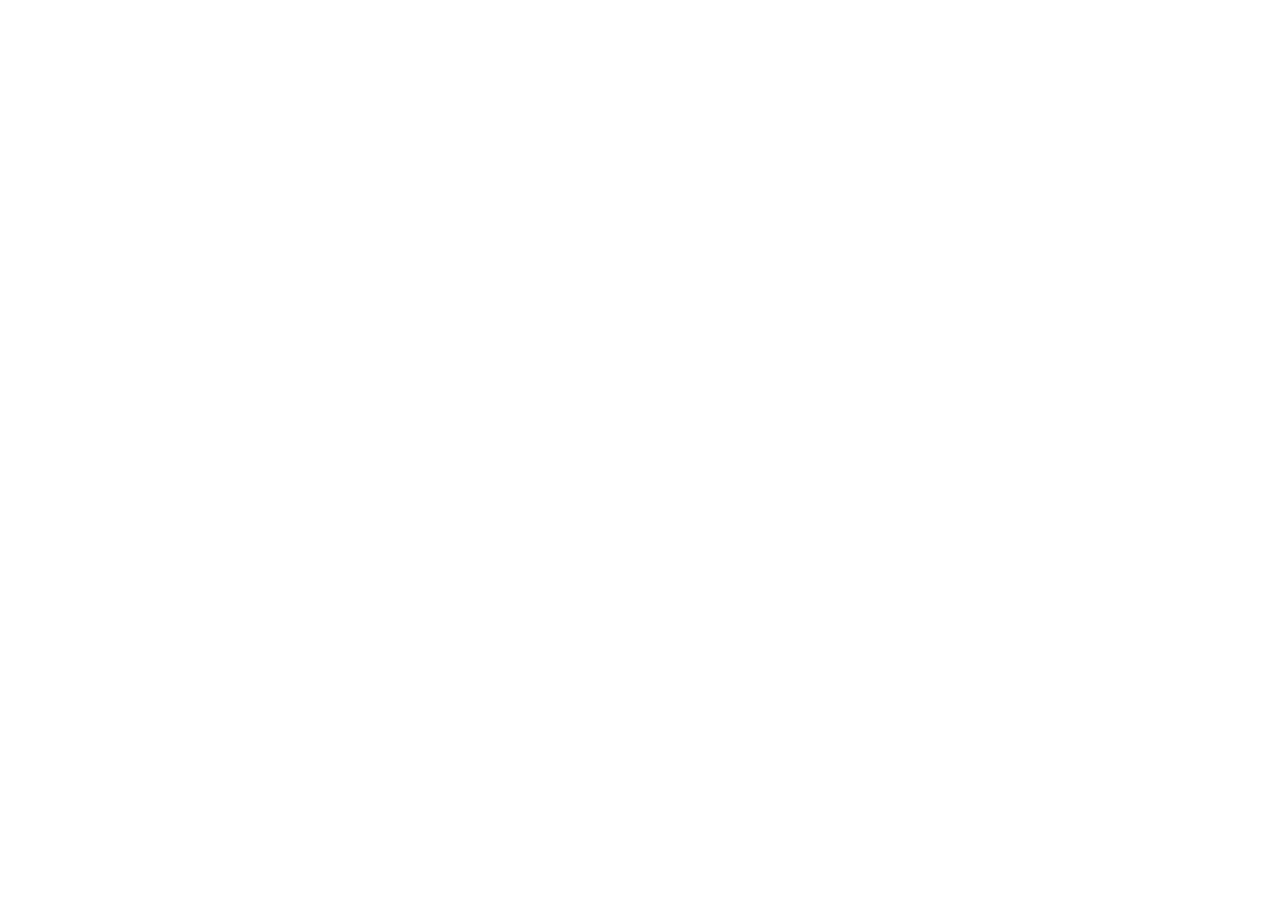
==== index.html @ 5392789a "Groundwork for showing detail view" ====
<!DOCTYPE html>
<html>
  <head>
    <meta http-equiv="Content-Type" content="text/html; charset=utf-8" />
    <meta http-equiv="X-UA-Compatible" content="IE=edge">
    <meta name="viewport" content="width=device-width, height=device-height, initial-scale=1, maximum-scale=1">
    <title>graphito</title>
    <link href="lib/bootstrap-3.3.5-dist/css/bootstrap.min.css" rel="stylesheet">
    <meta name="mobile-web-app-capable" content="yes">
    <meta name="apple-mobile-web-app-capable" content="yes">
    <link rel="shortcut icon" href="favicon.ico" type="image/x-icon">
    <link rel="icon" href="favicon.ico" type="image/x-icon">
    <link href="index.css" rel="stylesheet">
  </head>
  <body>
    <div id="container">
      <button id="node-detail-button" type="button" class="btn btn-primary btn-lg hidden">View Details</button> 
    </div>

    <div class="modal fade" id="myModal" tabindex="-1" role="dialog" aria-labelledby="myModalLabel">
      <div class="modal-dialog" role="document">
        <div class="modal-content">
          <div class="modal-header">
            <button type="button" class="close" data-dismiss="modal" aria-label="Close"><span aria-hidden="true">&times;</span></button>
            <h4 class="modal-title" id="myModalLabel">Modal title</h4>
          </div>
          <div class="modal-body">
            ...
          </div>
          <div class="modal-footer">
            <button type="button" class="btn btn-default" data-dismiss="modal">Close</button>
            <button type="button" class="btn btn-primary">Save changes</button>
          </div>
        </div>
      </div>
    </div> 

    <script src="lib/jquery-1.11.3.min.js" type="text/javascript"></script>
    <script src="lib/bootstrap-3.3.5-dist/js/bootstrap.min.js" type="text/javascript"></script>
    <script src="lib/d3.min.js" type="text/javascript"></script>
    <script src="lib/rx.all.min.js" type="text/javascript"></script>
    <script src="lib/hammer.min.js" type="text/javascript"></script>
    <script src="release/graphito.js" type="text/javascript"></script>
    <script type="text/javascript">
      graphito.core.inhabit('#container', '#node-detail-button', '#myModal',
                            {gilbertGraph: [25, 0.08], scale: 4});
//      graphito.core.inhabit('#container', '#node-detail-button', {graphFile: "miserables.json",
//                                                                  scale: 8});
    </script>
  </body>
</html>
---- index.css ----
#container {
  position: absolute;
  left: 0;
  top: 0;
}

#node-detail-button {
  position: absolute;
  left: 50%;
  bottom: 60px;
}
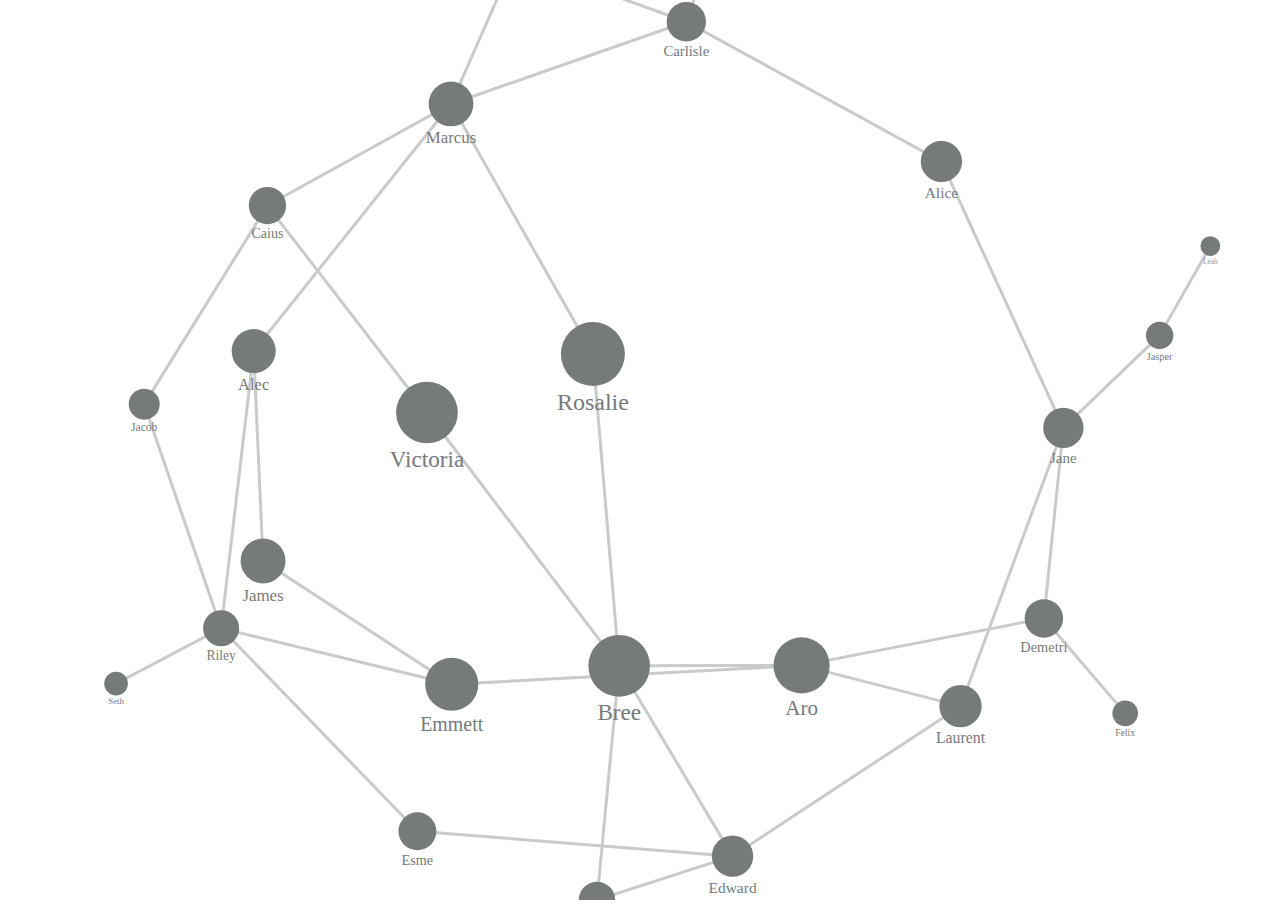
==== commit 83a34309: "Add mugshots" ====
--- a/index.html
+++ b/index.html
@@ -25,11 +25,13 @@
             <h4 class="modal-title" id="myModalLabel">Modal title</h4>
           </div>
           <div class="modal-body">
-            ...
+            <div class="center-children">
+              <img class="mugshot">
+            </div>
+            <div class="container-fluid properties"></div>
           </div>
           <div class="modal-footer">
             <button type="button" class="btn btn-default" data-dismiss="modal">Close</button>
-            <button type="button" class="btn btn-primary">Save changes</button>
           </div>
         </div>
       </div>
@@ -42,10 +44,14 @@
     <script src="lib/hammer.min.js" type="text/javascript"></script>
     <script src="release/graphito.js" type="text/javascript"></script>
     <script type="text/javascript">
-      graphito.core.inhabit('#container', '#node-detail-button', '#myModal',
-                            {gilbertGraph: [25, 0.08], scale: 4});
-//      graphito.core.inhabit('#container', '#node-detail-button', {graphFile: "miserables.json",
-//                                                                  scale: 8});
+      function displayGraph(opts) {
+        graphito.core.inhabit('#container', '#node-detail-button', '#myModal', opts);
+      }
+
+      var GILBERT = {gilbertGraph: [25, 0.08], scale: 4};
+      var MISERABLES = {graphFile: "miserables.json", scale: 8};
+
+      displayGraph(GILBERT);
     </script>
   </body>
 </html>
--- a/index.css
+++ b/index.css
@@ -9,3 +9,15 @@
   left: 50%;
   bottom: 60px;
 }
+
+.center-children {
+  text-align: center;
+}
+
+.mugshot {
+  padding-bottom: 15px;
+}
+
+.property {
+  margin-bottom: 10px;
+}
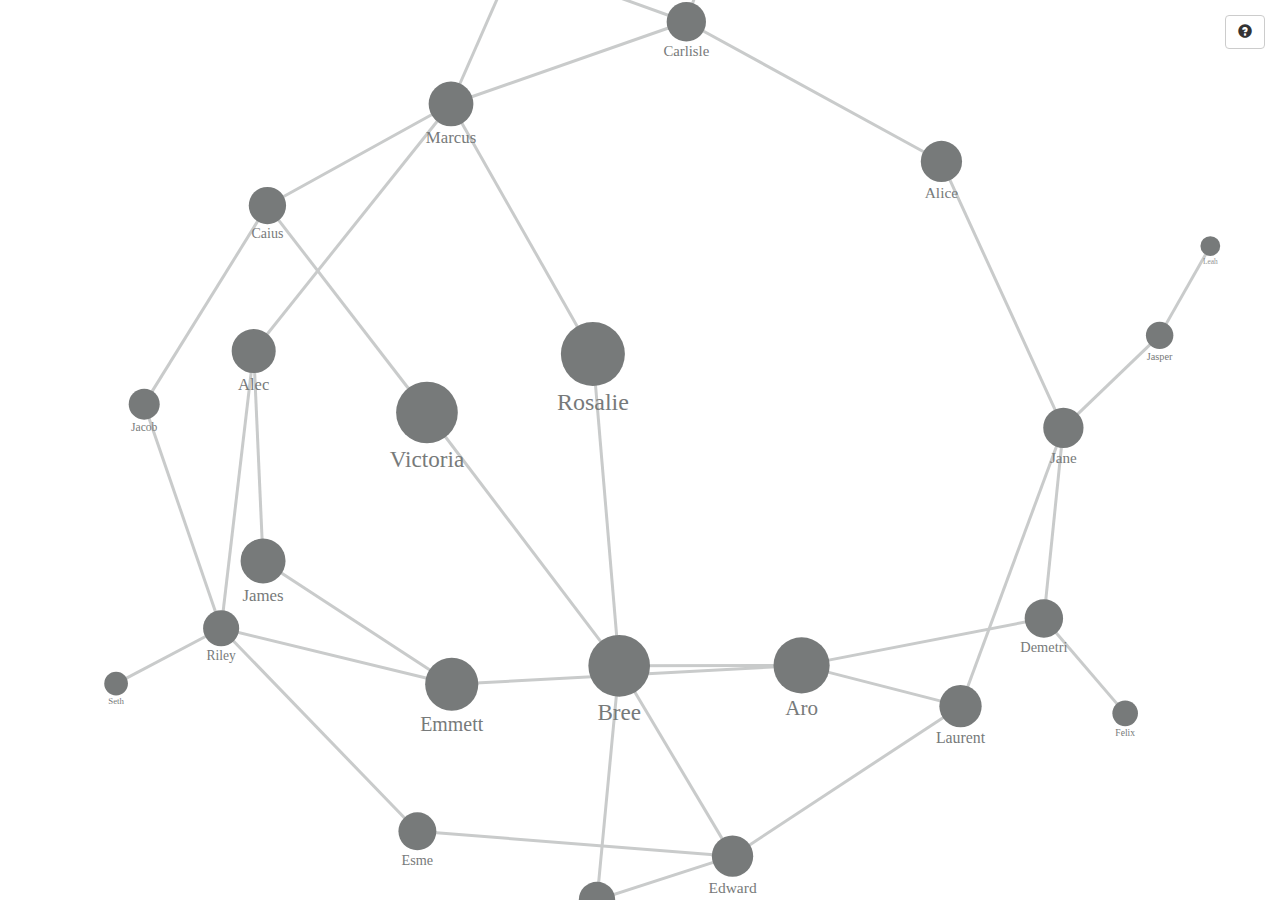
==== commit 4b4e36e0: "Add help modal, fix some modal related things" ====
--- a/index.html
+++ b/index.html
@@ -15,20 +15,43 @@
   <body>
     <div id="container">
       <button id="node-detail-button" type="button" class="btn btn-primary btn-lg hidden">View Details</button> 
+      <button id="help-button" type="button" class="btn btn-default"><span class="glyphicon glyphicon-question-sign"></span></button>
     </div>
 
-    <div class="modal fade" id="myModal" tabindex="-1" role="dialog" aria-labelledby="myModalLabel">
+    <div class="modal fade" id="detail-modal" tabindex="-1" role="dialog" aria-labelledby="detail-modalLabel">
       <div class="modal-dialog" role="document">
         <div class="modal-content">
           <div class="modal-header">
             <button type="button" class="close" data-dismiss="modal" aria-label="Close"><span aria-hidden="true">&times;</span></button>
-            <h4 class="modal-title" id="myModalLabel">Modal title</h4>
+            <h4 class="modal-title" id="detail-modalLabel">Modal title</h4>
           </div>
           <div class="modal-body">
             <div class="center-children">
               <img class="mugshot">
             </div>
             <div class="container-fluid properties"></div>
+          </div>
+          <div class="modal-footer">
+            <button type="button" class="btn btn-default" data-dismiss="modal">Close</button>
+          </div>
+        </div>
+      </div>
+    </div> 
+
+    <div class="modal fade" id="help-modal" tabindex="-1" role="dialog">
+      <div class="modal-dialog" role="document">
+        <div class="modal-content">
+          <div class="modal-header">
+            <button type="button" class="close" data-dismiss="modal" aria-label="Close"><span aria-hidden="true">&times;</span></button>
+            <h4 class="modal-title">Help</h4>
+          </div>
+          <div class="modal-body">
+            <p><strong>Drag</strong> or <strong>swipe</strong> to move viewport, or <strong>tap</strong> nodes to select and zoom to them.</p>
+            <p><strong>Pinch</strong> to zoom out, then <strong>pinch-out</strong> or <strong>tap</strong> anywhere to zoom back in at that location.</p>
+            <p>If viewing on desktop, zoom out by pressing <strong>spacebar</strong> instead.</p>
+            <hr>
+            <p>If viewing on a mobile device, save this page to your home screen and open it from there to get a full-screen experience.</p>
+            <p>Optimized for iPhone. Android users may experience choppiness.</p>
           </div>
           <div class="modal-footer">
             <button type="button" class="btn btn-default" data-dismiss="modal">Close</button>
@@ -44,12 +67,23 @@
     <script src="lib/hammer.min.js" type="text/javascript"></script>
     <script src="release/graphito.js" type="text/javascript"></script>
     <script type="text/javascript">
-      function displayGraph(opts) {
-        graphito.core.inhabit('#container', '#node-detail-button', '#myModal', opts);
+      $('#help-button').on('mouseup touchend', function() { $('#help-modal').modal(); });
+
+      function preventModalFromRestoringFocus(modal, button) {
+        $(modal).on('hidden.bs.modal', function() {
+          setTimeout(function() { $(button).blur(); });
+        });
       }
 
-      var GILBERT = {gilbertGraph: [25, 0.08], scale: 4};
-      var MISERABLES = {graphFile: "miserables.json", scale: 8};
+      preventModalFromRestoringFocus('#detail-modal', '#node-detail-button');
+      preventModalFromRestoringFocus('#help-modal', '#help-button');
+
+      function displayGraph(opts) {
+        graphito.core.inhabit('#container', '#node-detail-button', '#detail-modal', opts);
+      }
+
+      var GILBERT = {gilbertGraph: [25, 0.08]};
+      var MISERABLES = {graphFile: "miserables.json"};
 
       displayGraph(GILBERT);
     </script>
--- a/index.css
+++ b/index.css
@@ -8,6 +8,12 @@
   position: absolute;
   left: 50%;
   bottom: 60px;
+}
+
+#help-button {
+  position: absolute;
+  top: 15px;
+  right: 15px;
 }
 
 .center-children {
